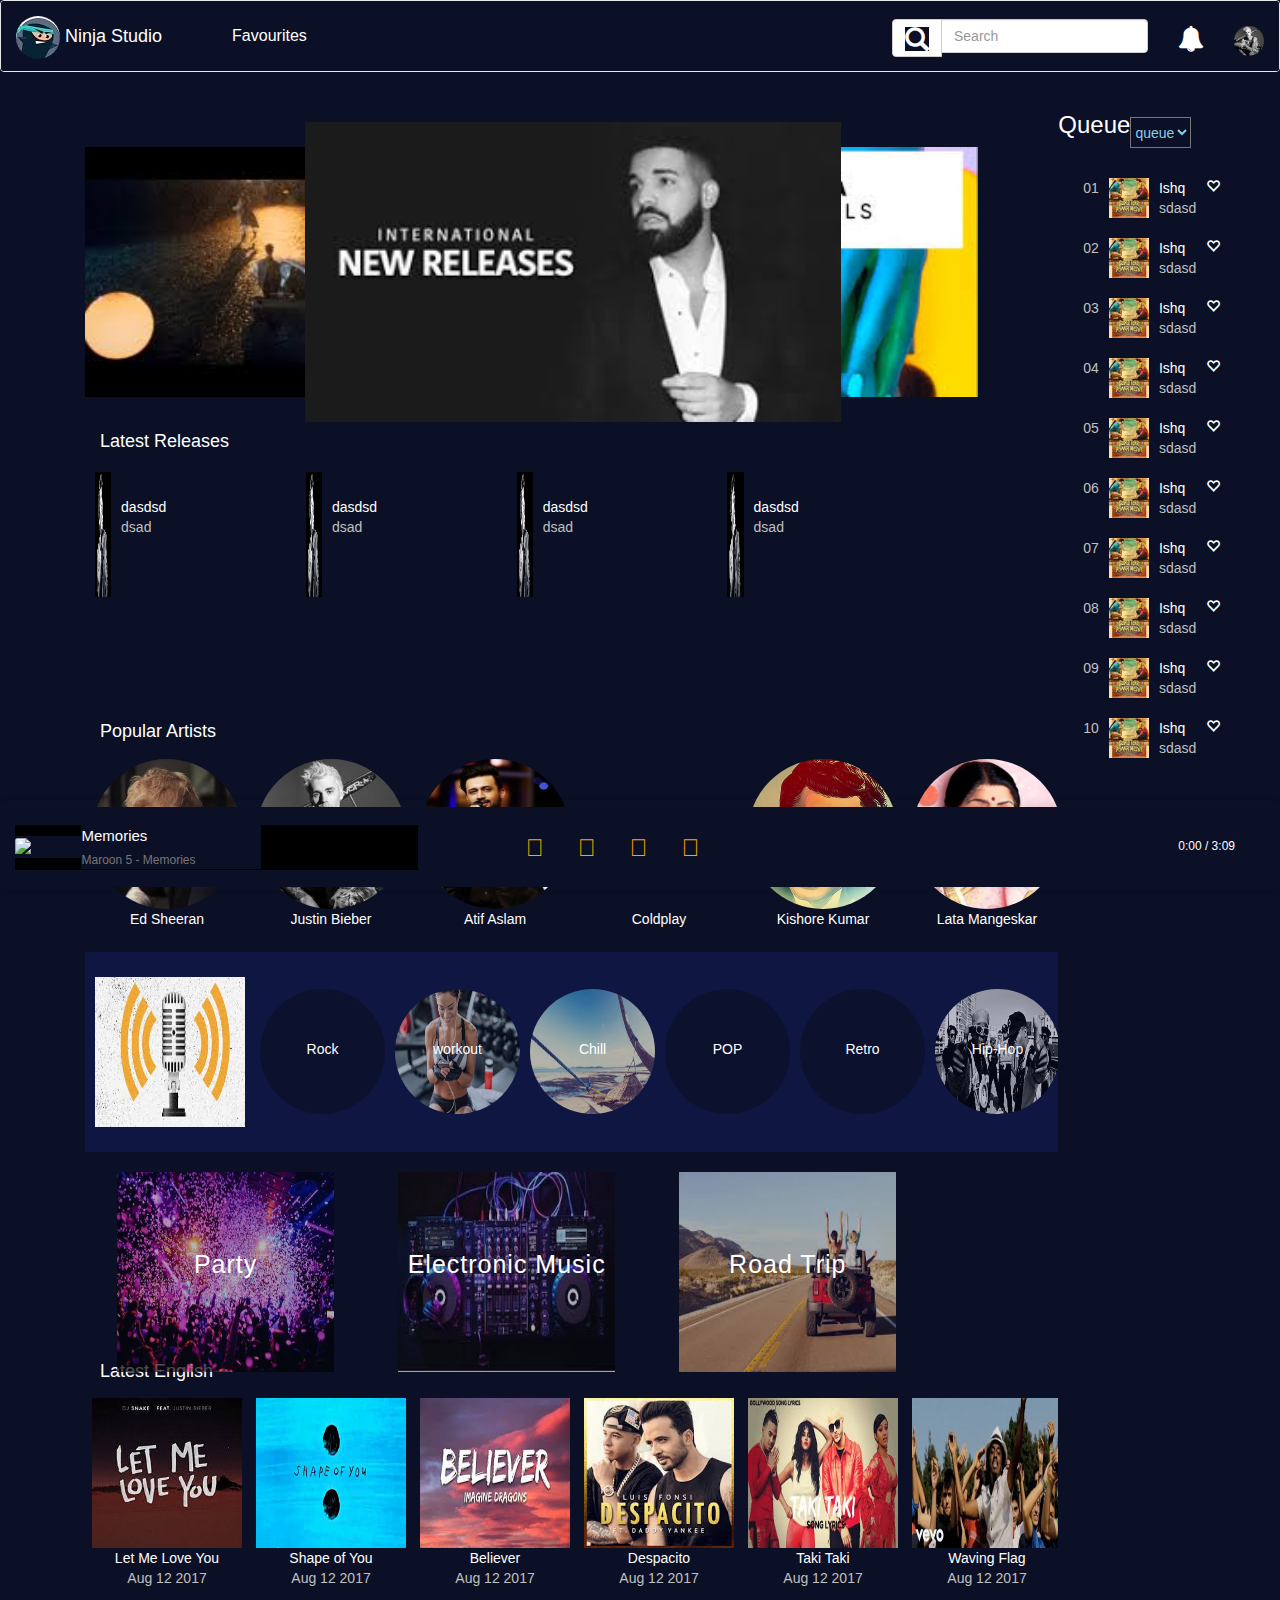
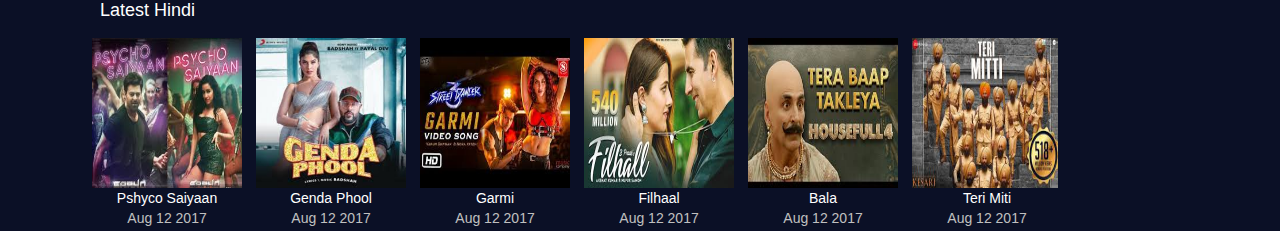
==== index.html @ f27d5f4e "first commit" ====
<!DOCTYPE html>
<html lang="en">
<head>
  <title>Bootstrap Example</title>
  <meta charset="utf-8">
  <meta name="viewport" content="width=device-width, initial-scale=1">
  <link rel="stylesheet" href="https://maxcdn.bootstrapcdn.com/bootstrap/3.4.1/css/bootstrap.min.css">
  <script src="https://ajax.googleapis.com/ajax/libs/jquery/3.4.1/jquery.min.js"></script>
  <script src="https://maxcdn.bootstrapcdn.com/bootstrap/3.4.1/js/bootstrap.min.js"></script>
    <link rel="stylesheet" href="asa.css">
    <link rel="stylesheet" href="https://cdnjs.cloudflare.com/ajax/libs/font-awesome/4.7.0/css/font-awesome.min.css">
        <link rel="stylesheet" href="asa.css">
</head>
<body>

<header id="body-header">
<nav class="navbar navbar-default" style="overflow: hidden;">
  <div class="container-fluid"><span>
    <div class="navbar-header">  
      <a class="navbar-brand" href="indx.html"><span> <img class="img-circle" src="ninja3.jpg"></span>
          <span>Ninja Studio</span></a>
    </div>
      <ul class="nav navbar-nav" style="margin-top: 10px;">
        <li ><a href="#"><span style="color: white; font-size: 16px; margin-left: 40px;">Favourites</span></a></li>
        </ul>
            <ul class="nav navbar-nav navbar-right" style="margin-top: 10px;">
                <li>  <form class="navbar-form navbar-left" action="">
                                <div class="input-group">
                                    <div class="input-group-btn">
                                         <button class="btn btn-default" type="submit">
                                             <i class="glyphicon glyphicon-search"></i>
                                         </button>
                                     </div>
                                    <input type="text" class="form-control" placeholder="Search">
                                </div>   </form>
                </li>
                <li class="inbox">
							<a href="#"><i class="fa fa-bell" style="font-size:26px;color:white"></i></a>
					</li>
                <li class="account"><a href="#">
                    <img class="img-circle" src="justin.jpg" height="30px">
						</a>
					</li>
      </ul></span>
      </div></nav>
 <div class="row"></div> 
    </header>
<main>
<div class="row">
    <div  class="col-md-8" id="content" >
        <div class="row" id="top">
            <div id="t0"><a href="#"><img src="t0.jpg"></a></div>
            <div id="t01"><a href="#"><img src="t3.jpg"></a></div>
            <div id="t02"><a href="#"><img src="t1.jpg"></a></div>
        </div>
        <h4>Latest Releases</h4>
        <div class="row" id="top1">
            <a href="#"><div id="t1"><img src="arijit.jpg"><figcaption id="fg4">dasdsd<br><p id="p2">dsad</p></figcaption><p id="p3">4:44</p></div></a>
            <a href="#"><div id="t1"><img src="arijit.jpg"><figcaption id="fg4">dasdsd<br><p id="p2">dsad</p></figcaption><p id="p3">4:44</p></div></a>
            <a href="#"><div id="t1"><img src="arijit.jpg"><figcaption id="fg4">dasdsd<br><p id="p2">dsad</p></figcaption><p id="p3">4:44</p></div></a>
            <a href="#"><div id="t1"><img src="arijit.jpg"><figcaption id="fg4">dasdsd<br><p id="p2">dsad</p></figcaption><p id="p3">4:44</p></div></a>
            
        </div>
        <div class="row" style="20%"></div>
        <h4>Popular Artists</h4>
        <div class="row" id="top2">
            <div id="mig">
            <a href="#"><img id="img1" class="img-circle" src="SHeeran.jpg"><figcaption>Ed Sheeran</figcaption>
            </a>
            </div> 
            <div id="mig">
            <a href="#"><img id="img1" class="img-circle" src="justin.jpg"><figcaption>Justin Bieber</figcaption>
            </a>
            </div>
            <div id="mig">
            <a href="#"><img id="img1" class="img-circle" src="atif.jpg"><figcaption>Atif Aslam</figcaption>
            </a>
            </div>
            <div id="mig">
            <a href="#"><img id="img1" class="img-circle" src="cold Play.jpg"><figcaption>Coldplay</figcaption>
            </a>
            </div>
            <div id="mig">
            <a href="#"><img id="img1" class="img-circle" src="kishore.jpg"><figcaption>Kishore Kumar</figcaption>
            </a>
            </div>
            <div id="mig">
            <a href="#"><img id="img1" class="img-circle" src="Lata.jpeg"><figcaption>Lata Mangeskar</figcaption>
            </a>
            </div>
        </div>
        <div class="row" id="top2" style=" background: #0F1642">
            <div id="img2">
            <img id="img1" src="station.jpg">
            </div>
            <div id="mig2">
            <a href="#"><img id="img3" class="img-circle" src="Rock.jpg"><figcaption id="fg1">Rock</figcaption></a>
            </div>
            <div id="mig2">
            <a href="#"><img id="img3" class="img-circle" src="workout.jpg"><figcaption id="fg1">workout</figcaption></a>
            </div>
            <div id="mig2">
            <a href="#"><img id="img3" class="img-circle" src="chill.jpg"><figcaption id="fg1">Chill</figcaption></a>
            </div>
            <div id="mig2">
            <a href="#"><img id="img3" class="img-circle" src="POP.jpg">
            <figcaption id="fg1">POP</figcaption>    </a>
            </div>
            <div id="mig2">
            <a href="#"><img id="img3" class="img-circle" src="Retro.jpg"><figcaption id="fg1">Retro</figcaption></a>
            </div>
            <div id="mig2">
            <a href="#"><img id="img3" class="img-circle" src="hiphop.jpg"><figcaption id="fg1">Hip-Hop</figcaption>
            </a>
               
            </div>
        </div>
        <div class="row" id="top2">
            <div id="mig3"><img id="img4" src="party1.jpg"><figcaption id="fg2">Party</figcaption></div>
            <div id="mig3"><img id="img4" src="electronic.jpg"><figcaption id="fg2">Electronic Music</figcaption></div>
            <div id="mig3"><img id="img4" src="road%20trip.jpg"><figcaption id="fg2">Road Trip</figcaption></div>
        </div>
        <h4>Latest English</h4>
        <div class="row" id="top2">
            <div id="mig">
            <a href="#"><img id="img1"  src="e1.jpg"><figcaption>Let Me Love You<br><p id="p4">Aug 12 2017</figcaption>
            </a>
            </div>
            <div id="mig">
            <a href="#"><img id="img1"  src="e2.jpg"><figcaption>Shape of You<br><p id="p4">Aug 12 2017</figcaption>
            </a>
            </div>
            <div id="mig">
            <a href="#"><img id="img1"  src="e3.jpg"><figcaption>Believer<br><p id="p4">Aug 12 2017</figcaption>
            </a>
            </div>
            <div id="mig">
            <a href="#"><img id="img1"  src="e4.jpg"><figcaption>Despacito<br><p id="p4">Aug 12 2017</figcaption>
            </a>
            </div>
            <div id="mig">
            <a href="#"><img id="img1"  src="e7.jpg"><figcaption>Taki Taki<br><p id="p4">Aug 12 2017</figcaption>
            </a>
            </div>
            <div id="mig">
            <a href="#"><img id="img1"  src="e8.jpg"><figcaption>Waving Flag<br><p id="p4">Aug 12 2017</figcaption>
            </a>
            </div>
        </div>
        <h4>Latest Hindi</h4>
        <div class="row" id="top2">
            <div id="mig">
            <a href="#"><img id="img1"  src="h1.jpg"><figcaption>Pshyco Saiyaan<br><p id="p4">Aug 12 2017</figcaption>
            </a>
            </div>
            <div id="mig">
            <a href="#"><img id="img1"  src="h2.jpg"><figcaption>Genda Phool<br><p id="p4">Aug 12 2017</figcaption>
            </a>
            </div>
            <div id="mig">
            <a href="#"><img id="img1"  src="h3.jpg"><figcaption>Garmi<br><p id="p4">Aug 12 2017</figcaption>
            </a>
            </div>
            <div id="mig">
            <a href="#"><img id="img1"  src="h4.jpg"><figcaption>Filhaal<br><p id="p4">Aug 12 2017</figcaption>
            </a>
            </div>
            <div id="mig">
            <a href="#"><img id="img1"  src="h5.jpg"><figcaption>Bala<br><p id="p4">Aug 12 2017</figcaption>
            </a>
            </div>
            <div id="mig">
            <a href="#"><img id="img1"  src="h6.jpg"><figcaption>Teri Miti<br><p id="p4">Aug 12 2017</figcaption>
            </a>
            </div>
        </div>
    </div>
    <div  class="col-md-2" id="side" >
        <div class="row" id="q1">
        <h3 style="float: left">Queue</h3>
        <select><option value="queue">queue</option></select>
        </div>
        <a href="#"><div id="q2"><p id="p1">01</p>
            <img src="crop_55x55_139484.jpg">
            <figcaption id="fg3">Ishq<br><p id="p2">sdasd</p></figcaption>
            <span id="g1" class="glyphicon glyphicon-heart-empty"> </span>
            </div>
        </a>
        <a href="#"><div id="q2"><p id="p1">02</p>
            <img src="crop_55x55_139484.jpg">
            <figcaption id="fg3">Ishq<br><p id="p2">sdasd</p></figcaption>
            <span id="g1" class="glyphicon glyphicon-heart-empty"> </span>
            </div>
        </a>
        <a href="#"><div id="q2"><p id="p1">03</p>
            <img src="crop_55x55_139484.jpg">
            <figcaption id="fg3">Ishq<br><p id="p2">sdasd</p></figcaption>
            <span id="g1" class="glyphicon glyphicon-heart-empty"> </span>
            </div>
        </a>
        <a href="#"><div id="q2"><p id="p1">04</p>
            <img src="crop_55x55_139484.jpg">
            <figcaption id="fg3">Ishq<br><p id="p2">sdasd</p></figcaption>
            <span id="g1" class="glyphicon glyphicon-heart-empty"> </span>
            </div>
        </a>
        
        <a href="#"><div id="q2"><p id="p1">05</p>
            <img src="crop_55x55_139484.jpg">
            <figcaption id="fg3">Ishq<br><p id="p2">sdasd</p></figcaption>
            <span id="g1" class="glyphicon glyphicon-heart-empty"> </span>
            </div>
        </a>
        <a href="#"><div id="q2"><p id="p1">06</p>
            <img src="crop_55x55_139484.jpg">
            <figcaption id="fg3">Ishq<br><p id="p2">sdasd</p></figcaption>
            <span id="g1" class="glyphicon glyphicon-heart-empty"> </span>
            </div>
        </a>
        <a href="#"><div id="q2"><p id="p1">07</p>
            <img src="crop_55x55_139484.jpg">
            <figcaption id="fg3">Ishq<br><p id="p2">sdasd</p></figcaption>
            <span id="g1" class="glyphicon glyphicon-heart-empty"> </span>
            </div>
        </a>
        <a href="#"><div id="q2"><p id="p1">08</p>
            <img src="crop_55x55_139484.jpg">
            <figcaption id="fg3">Ishq<br><p id="p2">sdasd</p></figcaption>
            <span id="g1" class="glyphicon glyphicon-heart-empty"> </span>
            </div>
        </a>
        <a href="#"><div id="q2"><p id="p1">09</p>
            <img src="crop_55x55_139484.jpg">
            <figcaption id="fg3">Ishq<br><p id="p2">sdasd</p></figcaption>
            <span id="g1" class="glyphicon glyphicon-heart-empty"> </span>
            </div>
        </a>
        <a href="#"><div id="q2"><p id="p1">10</p>
            <img src="crop_55x55_139484.jpg">
            <figcaption id="fg3">Ishq<br><p id="p2">sdasd</p></figcaption>
            <span id="g1" class="glyphicon glyphicon-heart-empty"> </span>
            </div>
        </a>
        
    </div>
    </div>
</main>
<footer>
        <div class="col-md-12 player fixed-bottom">
            <div class="row position-relative border rounded box-shadow">
                <div class="col-8 col-sm-4 col-md-4 col-lg-4 d-flex align-items-center">
                    <div class="w-100 playerinfo-lhs justify-content-start d-flex align-items-center">
                        <div class="float-left">
                            <img class="rounded d-inline-block mr-2" title="Memories" src="https://img.wynk.in/unsafe/90x90/filters:no_upscale():format(webp)/http://s3-ap-south-1.amazonaws.com/wynk-music-cms/srch_universalmusic/music/1568955083/srch_universalmusic_00602508101816-USUM71913350.jpg">
                        </div>
                        <div class="float-left text-truncate title-playing">
                            <div class="light-text-color w-100 float-left text-truncate">Memories</div>
                            <div class="grey-text-color w-100 float-left text-truncate">Maroon 5 - Memories</div>
                        </div>
                    </div>
                    <div class="col-2 col-sm-6 col-md-4 col-lg-4 d-flex align-items-center justify-content-center">
                        <div class="playerControls">
                            <span class="sshuffle">
                                <button title="shuffle">
                                    <i class="fas fa-random"></i>
                                </button>
                            </span>
                            <span class="sprevious">
                                <button title="previous">
                                    <i class="fas fa-backward"></i>
                                </button>
                            </span>
                            <span class="splay">
                                <button title="play">
                                    <i class="fas fa-play"></i>
                                </button>
                            </span>
                            <span class="snext">
                                <button title="next">
                                    <i class="fas fa-forward"></i>
                                </button>
                            </span>
                            <span class="srepeatOFF">
                                <button title="repeat off">
                                    <i class="fas fa-redo-alt"></i>
                                </button>
                            </span>
                        </div>
                    </div>
                    <div class="col-2 col-sm-2 col-md-4 col-lg-4 d-flex justify-content-end align-items-center right-side-action">
                        <div class="timeUpdate mr-4">
                            <span class="timeStart text-block-50">0:00</span>
                            <span class="timeEnd text-block-50"> / 3:09</span>
                        </div>

                        <div class="play-button mr-4">
                            <span class="splay">
                                <button title="play">
                                    <i class="fas fa-play"></i>
                                </button>
                            </span>
                        </div>
                    </div>
                </div>
            </div>
        </div>
    </footer>

</body>
</html>
---- asa.css ----
*{
    background: #0B1026;
    color: white;
}
#content{
    margin-left: 100px;
    margin-right: 100px;
}
#side{
    margin-right: 50px;
}
#top{
    margin-top: 30px;
    height: 300px;
    width: 100%;
}
#t0 img{
    margin-top: 25px;
   float: left;
    height: 250px;
    z-index: 0;
}
#t01 img{
    position: absolute;
   top: 30px;
    left: 220px;
    height: 300px;
    z-index: 1;
}
#t02 img{
    margin-top: 25px;
   float: right;
    height: 250px;
    z-index: 0;
}
#top1{
    height: 250px;
    width: 100%;
}
#top2{
    height: 200px;
    width: 100%;
}
#mig{
    height: 200px;
    float: left;
    padding: 7px;
    text-align: center;
}
#img1{
    height: 150px;
    width: 150px;
}
#img3{
    height: 125px;
    width: 125px;
    opacity: 70%;
}
#mig2{
    background: #0F1642;
    float: left;
    height: 200px;
    width: 135px;
    padding: 5px;
    padding-top: 37px;
}
#img2{
    background: #0F1642;
    float: left;
    height: 200px;
    width: 175px;
    padding: 10px;
    padding-top: 25px;
}
#fg1{
    text-align: center;
    position: relative;
    bottom: 75px;
    background: rgba(0, 0, 0, 0);
}
#mig3{
    float: left;
    height: 200px;
    width: 333px;
    padding-left: 32px;
    padding-right: 32px;
    margin-top: 20px;
    margin-bottom: 30px;
}
#img4{
    height: 200px;
    width: 100%;
    opacity: 0.7;
}
#fg2{
    
    letter-spacing: 1px;
    font-size: 25px;
    text-align: center;
    position: relative;
    bottom: 125px;
    background: rgba(0, 0, 0, 0);
}
#q1{
    margin-bottom: 20px;
}
#q1 select{
    float: right;
    margin-top: 25px;
    align-content: center;
    color: skyblue;
}
#q2{
    height: 60px;
    width: 100%;
    padding: 10px;
}
#p1{
    color: silver;
    float: left;
}
#p2{
    color: silver;
    float: left;
}
#q2 img{
    margin-left: 10px;
    height: 40px;
}
#q2 span{
    margin-left: 5px;
}
#g1{
    float: right;
}
#fg3{
    position: absolute;
    margin-left: 10px;
    display: inline-grid;
}
#t1{
    padding: 10px;
    height: 125px;
    float: left;
    width: 40%;
    margin-bottom: 20px;
}
#t1 img{
    height: 125px;
    width: 25%;;
}
#fg4{
    margin-top: 25px;
    position: absolute;
    margin-left: 10px;
    display: inline-grid;
}
#p3{
    margin-top: 40px;
    color: silver;
    float: right;
}
#p4{
    color: silver;
}
.player.fixed-bottom{
    position: fixed;
    bottom: 13px;
    left: 0;
    right: 0;
    margin: 0 auto;
}

.palyer{
    z-index: 1022;
    border-radius: 6px;
    background-color: black;
    opacity: .95;
    color: black;
}

.row{
    display: flex;
    /*flex-wrap: wrap;*/
    margin-right: -15px;
    margin-left: -15px;
}

.border{
    border-radius: 1px solid black;
}

.rounded{
    border-radius: .25rem !important;
}

.position-relative{
    position: relative !important;
}

.box-shadow{
    -webkit-box-shadow: 0 -2px 12px rgba(40,47,54,.11);
    height: 80px;
}

.align-items-center{
    align-items: center !important;
}

.d-flex{
    display: flex !important;
}

.col-2, .col-sm-2, .col-8, .col-lg-4, .col-mg-4, .col-sm-4, .col-2, .col-sm-6{
    position: relative;
    width: 100%;
    padding-right: 15px;
    padding-left: 15px;
}

.playerinfo-lhs{
    cursor: pointer;
    width: 45px;
    height: 45px;
    background-color: black;
}

.justify-content-start{
    justify-content: flex-start !important;
}

.justify-content-center{
    justify-content: center !important;
}

.justify-content-end{
    justify-content: flex-end !important;
}

.float-left{
    float: left !important;
}

.d-inline-block{
    display: inline-block;
}

img{
    border: none;
    text-indent: -10000px;
    vertical-align: middle;
    outline: 0 !important;
    -webkit-appearance: none;
}

.playerControls span{
    margin: 0 15px;
    cursor: pointer;
}
@media (max-width: 1212px) {
    .margin-right-2{
        margin-right: 1.5% !important;
    }
}

@media (max-width: 1022px) {
    .playerControls span{
        margin: 0 10px;
    }

    .margin-right-2 {
        margin-right: 1% !important;
    }
}

@media (max-width: 852px) {
    .playerControls span{
        margin: 0 8px;
    }

    .timeUpdate {
        display: none;
    }

    .playerControls{
        display: none;
    }

    .play-button{
        display: inline-block !important;
        padding: 0 !important;
        border: 0 !important;
        box-shadow: none !important;
        cursor: pointer !important;
        color: orange !important;
    }
}

button{
    transition: all .2s ease-in-out;
    line-height: 1.9;
    font-weight: 500;
    display: inline-block;
    visibility: visible;
    opacity: 1;
    border-radius: 20px;
    outline: 0;
    -webkit-appearance: none;
    text-transform: none;
    overflow: visible;
    margin: 0;
    font-family: inherit;
    font-size: inherit;
    text-rendering: auto;
    letter-spacing: normal;
    word-spacing: normal;
    text-indent: 0px;
    text-shadow: none;
    text-align: center;
    align-items: flex-start;
    font: 400 13.33px Arial;
}

.playerControls button{
    padding: 0;
    background-color: transparent;
    border: 0;
    box-shadow: none;
    cursor: pointer;
}

.play-button{
    display: none;
}

i{
    font-style: normal;
    font-weight: 300;
    font-variant: normal;
    text-transform: none;
    line-height: 0;
    font-size: 24px;
    vertical-align: middle;

}

.player i{
    color: orange;
    transition: all .2s ease-in-out;
}

.timeUpdate{
    font-size: 12px;
}

.text-block-50{
    color: white !important;
}

/*Common Classes*/

.light-text-color{
    color: white;
    font-size: 15px;
}

.grey-text-color{
    color: #767676;
    font-size: 12px;
    padding-top: .5rem; 
}

.flex{
    display: flex;
    border: 2px solid white;
}

.text-truncate{
    overflow: hidden;
    text-overflow: ellipsis;
    white-space: nowrap;
}

.border-radius-50{
    border-radius: 50% !important;
}

.w-100{
    width: 100% !important;
}

.float-left{
    float: left !important;
}

.margin-right-2{
    margin-right: 2%;
}

.text-align-center{
    text-align: center;
}

.width-65{
    width: 65%;
    border: 2px solid white;
    display: inline-block;
}

.width-28{
    width: 28%;
    display: inline-block;
    border: 2px solid white;
    height: auto;
}

.col-md-12{
    padding-right: 15px;
    padding-left: 15px;
}

.mr-2{
    margin-right: .5rem !important;
}

.mr-4{
    margin-right: 1.5rem !important;
}

.h-30{
    height: 30vh !important;
}
---- asa.css ----
*{
    background: #0B1026;
    color: white;
}
#content{
    margin-left: 100px;
    margin-right: 100px;
}
#side{
    margin-right: 50px;
}
#top{
    margin-top: 30px;
    height: 300px;
    width: 100%;
}
#t0 img{
    margin-top: 25px;
   float: left;
    height: 250px;
    z-index: 0;
}
#t01 img{
    position: absolute;
   top: 30px;
    left: 220px;
    height: 300px;
    z-index: 1;
}
#t02 img{
    margin-top: 25px;
   float: right;
    height: 250px;
    z-index: 0;
}
#top1{
    height: 250px;
    width: 100%;
}
#top2{
    height: 200px;
    width: 100%;
}
#mig{
    height: 200px;
    float: left;
    padding: 7px;
    text-align: center;
}
#img1{
    height: 150px;
    width: 150px;
}
#img3{
    height: 125px;
    width: 125px;
    opacity: 70%;
}
#mig2{
    background: #0F1642;
    float: left;
    height: 200px;
    width: 135px;
    padding: 5px;
    padding-top: 37px;
}
#img2{
    background: #0F1642;
    float: left;
    height: 200px;
    width: 175px;
    padding: 10px;
    padding-top: 25px;
}
#fg1{
    text-align: center;
    position: relative;
    bottom: 75px;
    background: rgba(0, 0, 0, 0);
}
#mig3{
    float: left;
    height: 200px;
    width: 333px;
    padding-left: 32px;
    padding-right: 32px;
    margin-top: 20px;
    margin-bottom: 30px;
}
#img4{
    height: 200px;
    width: 100%;
    opacity: 0.7;
}
#fg2{
    
    letter-spacing: 1px;
    font-size: 25px;
    text-align: center;
    position: relative;
    bottom: 125px;
    background: rgba(0, 0, 0, 0);
}
#q1{
    margin-bottom: 20px;
}
#q1 select{
    float: right;
    margin-top: 25px;
    align-content: center;
    color: skyblue;
}
#q2{
    height: 60px;
    width: 100%;
    padding: 10px;
}
#p1{
    color: silver;
    float: left;
}
#p2{
    color: silver;
    float: left;
}
#q2 img{
    margin-left: 10px;
    height: 40px;
}
#q2 span{
    margin-left: 5px;
}
#g1{
    float: right;
}
#fg3{
    position: absolute;
    margin-left: 10px;
    display: inline-grid;
}
#t1{
    padding: 10px;
    height: 125px;
    float: left;
    width: 40%;
    margin-bottom: 20px;
}
#t1 img{
    height: 125px;
    width: 25%;;
}
#fg4{
    margin-top: 25px;
    position: absolute;
    margin-left: 10px;
    display: inline-grid;
}
#p3{
    margin-top: 40px;
    color: silver;
    float: right;
}
#p4{
    color: silver;
}
.player.fixed-bottom{
    position: fixed;
    bottom: 13px;
    left: 0;
    right: 0;
    margin: 0 auto;
}

.palyer{
    z-index: 1022;
    border-radius: 6px;
    background-color: black;
    opacity: .95;
    color: black;
}

.row{
    display: flex;
    /*flex-wrap: wrap;*/
    margin-right: -15px;
    margin-left: -15px;
}

.border{
    border-radius: 1px solid black;
}

.rounded{
    border-radius: .25rem !important;
}

.position-relative{
    position: relative !important;
}

.box-shadow{
    -webkit-box-shadow: 0 -2px 12px rgba(40,47,54,.11);
    height: 80px;
}

.align-items-center{
    align-items: center !important;
}

.d-flex{
    display: flex !important;
}

.col-2, .col-sm-2, .col-8, .col-lg-4, .col-mg-4, .col-sm-4, .col-2, .col-sm-6{
    position: relative;
    width: 100%;
    padding-right: 15px;
    padding-left: 15px;
}

.playerinfo-lhs{
    cursor: pointer;
    width: 45px;
    height: 45px;
    background-color: black;
}

.justify-content-start{
    justify-content: flex-start !important;
}

.justify-content-center{
    justify-content: center !important;
}

.justify-content-end{
    justify-content: flex-end !important;
}

.float-left{
    float: left !important;
}

.d-inline-block{
    display: inline-block;
}

img{
    border: none;
    text-indent: -10000px;
    vertical-align: middle;
    outline: 0 !important;
    -webkit-appearance: none;
}

.playerControls span{
    margin: 0 15px;
    cursor: pointer;
}
@media (max-width: 1212px) {
    .margin-right-2{
        margin-right: 1.5% !important;
    }
}

@media (max-width: 1022px) {
    .playerControls span{
        margin: 0 10px;
    }

    .margin-right-2 {
        margin-right: 1% !important;
    }
}

@media (max-width: 852px) {
    .playerControls span{
        margin: 0 8px;
    }

    .timeUpdate {
        display: none;
    }

    .playerControls{
        display: none;
    }

    .play-button{
        display: inline-block !important;
        padding: 0 !important;
        border: 0 !important;
        box-shadow: none !important;
        cursor: pointer !important;
        color: orange !important;
    }
}

button{
    transition: all .2s ease-in-out;
    line-height: 1.9;
    font-weight: 500;
    display: inline-block;
    visibility: visible;
    opacity: 1;
    border-radius: 20px;
    outline: 0;
    -webkit-appearance: none;
    text-transform: none;
    overflow: visible;
    margin: 0;
    font-family: inherit;
    font-size: inherit;
    text-rendering: auto;
    letter-spacing: normal;
    word-spacing: normal;
    text-indent: 0px;
    text-shadow: none;
    text-align: center;
    align-items: flex-start;
    font: 400 13.33px Arial;
}

.playerControls button{
    padding: 0;
    background-color: transparent;
    border: 0;
    box-shadow: none;
    cursor: pointer;
}

.play-button{
    display: none;
}

i{
    font-style: normal;
    font-weight: 300;
    font-variant: normal;
    text-transform: none;
    line-height: 0;
    font-size: 24px;
    vertical-align: middle;

}

.player i{
    color: orange;
    transition: all .2s ease-in-out;
}

.timeUpdate{
    font-size: 12px;
}

.text-block-50{
    color: white !important;
}

/*Common Classes*/

.light-text-color{
    color: white;
    font-size: 15px;
}

.grey-text-color{
    color: #767676;
    font-size: 12px;
    padding-top: .5rem; 
}

.flex{
    display: flex;
    border: 2px solid white;
}

.text-truncate{
    overflow: hidden;
    text-overflow: ellipsis;
    white-space: nowrap;
}

.border-radius-50{
    border-radius: 50% !important;
}

.w-100{
    width: 100% !important;
}

.float-left{
    float: left !important;
}

.margin-right-2{
    margin-right: 2%;
}

.text-align-center{
    text-align: center;
}

.width-65{
    width: 65%;
    border: 2px solid white;
    display: inline-block;
}

.width-28{
    width: 28%;
    display: inline-block;
    border: 2px solid white;
    height: auto;
}

.col-md-12{
    padding-right: 15px;
    padding-left: 15px;
}

.mr-2{
    margin-right: .5rem !important;
}

.mr-4{
    margin-right: 1.5rem !important;
}

.h-30{
    height: 30vh !important;
}
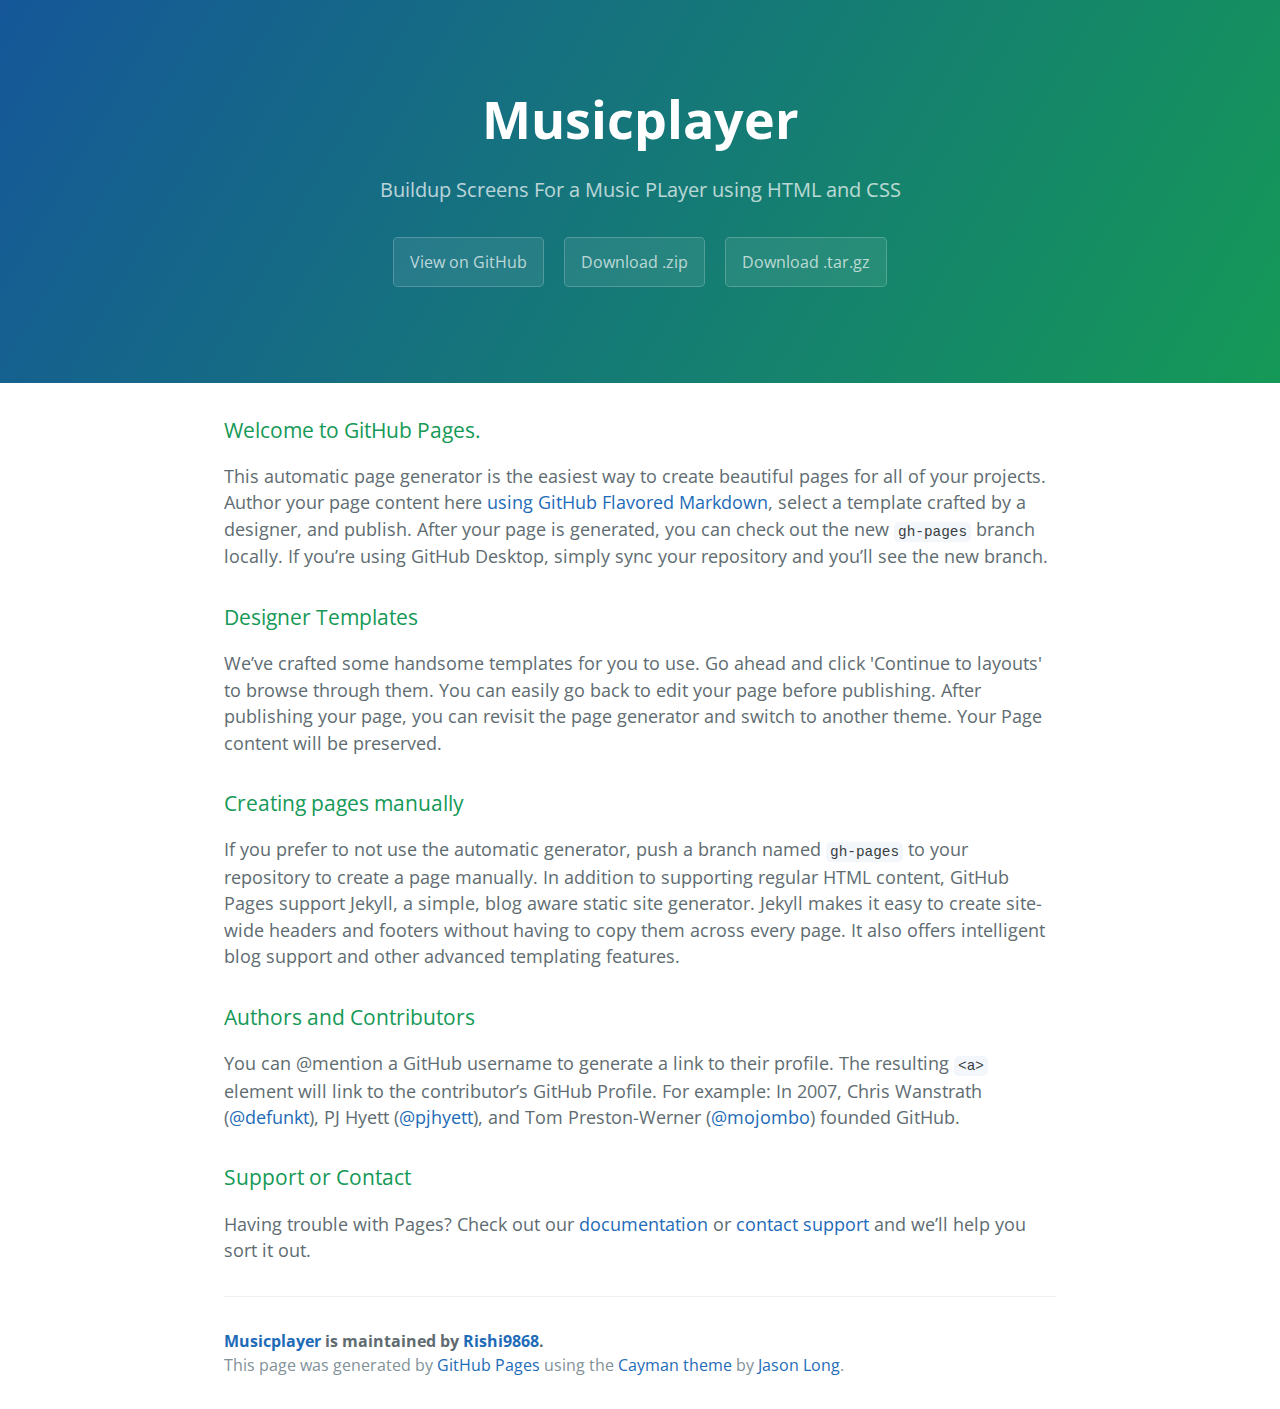
==== commit 61638a33: "Create master branch via GitHub" ====
--- a/index.html
+++ b/index.html
@@ -1,310 +1,48 @@
 <!DOCTYPE html>
-<html lang="en">
-<head>
-  <title>Bootstrap Example</title>
-  <meta charset="utf-8">
-  <meta name="viewport" content="width=device-width, initial-scale=1">
-  <link rel="stylesheet" href="https://maxcdn.bootstrapcdn.com/bootstrap/3.4.1/css/bootstrap.min.css">
-  <script src="https://ajax.googleapis.com/ajax/libs/jquery/3.4.1/jquery.min.js"></script>
-  <script src="https://maxcdn.bootstrapcdn.com/bootstrap/3.4.1/js/bootstrap.min.js"></script>
-    <link rel="stylesheet" href="asa.css">
-    <link rel="stylesheet" href="https://cdnjs.cloudflare.com/ajax/libs/font-awesome/4.7.0/css/font-awesome.min.css">
-        <link rel="stylesheet" href="asa.css">
-</head>
-<body>
+<html lang="en-us">
+  <head>
+    <meta charset="UTF-8">
+    <title>Musicplayer by Rishi9868</title>
+    <meta name="viewport" content="width=device-width, initial-scale=1">
+    <link rel="stylesheet" type="text/css" href="stylesheets/normalize.css" media="screen">
+    <link href='https://fonts.googleapis.com/css?family=Open+Sans:400,700' rel='stylesheet' type='text/css'>
+    <link rel="stylesheet" type="text/css" href="stylesheets/stylesheet.css" media="screen">
+    <link rel="stylesheet" type="text/css" href="stylesheets/github-light.css" media="screen">
+  </head>
+  <body>
+    <section class="page-header">
+      <h1 class="project-name">Musicplayer</h1>
+      <h2 class="project-tagline">Buildup Screens For a Music PLayer using HTML and CSS</h2>
+      <a href="https://github.com/Rishi9868/Musicplayer" class="btn">View on GitHub</a>
+      <a href="https://github.com/Rishi9868/Musicplayer/zipball/master" class="btn">Download .zip</a>
+      <a href="https://github.com/Rishi9868/Musicplayer/tarball/master" class="btn">Download .tar.gz</a>
+    </section>
 
-<header id="body-header">
-<nav class="navbar navbar-default" style="overflow: hidden;">
-  <div class="container-fluid"><span>
-    <div class="navbar-header">  
-      <a class="navbar-brand" href="indx.html"><span> <img class="img-circle" src="ninja3.jpg"></span>
-          <span>Ninja Studio</span></a>
-    </div>
-      <ul class="nav navbar-nav" style="margin-top: 10px;">
-        <li ><a href="#"><span style="color: white; font-size: 16px; margin-left: 40px;">Favourites</span></a></li>
-        </ul>
-            <ul class="nav navbar-nav navbar-right" style="margin-top: 10px;">
-                <li>  <form class="navbar-form navbar-left" action="">
-                                <div class="input-group">
-                                    <div class="input-group-btn">
-                                         <button class="btn btn-default" type="submit">
-                                             <i class="glyphicon glyphicon-search"></i>
-                                         </button>
-                                     </div>
-                                    <input type="text" class="form-control" placeholder="Search">
-                                </div>   </form>
-                </li>
-                <li class="inbox">
-							<a href="#"><i class="fa fa-bell" style="font-size:26px;color:white"></i></a>
-					</li>
-                <li class="account"><a href="#">
-                    <img class="img-circle" src="justin.jpg" height="30px">
-						</a>
-					</li>
-      </ul></span>
-      </div></nav>
- <div class="row"></div> 
-    </header>
-<main>
-<div class="row">
-    <div  class="col-md-8" id="content" >
-        <div class="row" id="top">
-            <div id="t0"><a href="#"><img src="t0.jpg"></a></div>
-            <div id="t01"><a href="#"><img src="t3.jpg"></a></div>
-            <div id="t02"><a href="#"><img src="t1.jpg"></a></div>
-        </div>
-        <h4>Latest Releases</h4>
-        <div class="row" id="top1">
-            <a href="#"><div id="t1"><img src="arijit.jpg"><figcaption id="fg4">dasdsd<br><p id="p2">dsad</p></figcaption><p id="p3">4:44</p></div></a>
-            <a href="#"><div id="t1"><img src="arijit.jpg"><figcaption id="fg4">dasdsd<br><p id="p2">dsad</p></figcaption><p id="p3">4:44</p></div></a>
-            <a href="#"><div id="t1"><img src="arijit.jpg"><figcaption id="fg4">dasdsd<br><p id="p2">dsad</p></figcaption><p id="p3">4:44</p></div></a>
-            <a href="#"><div id="t1"><img src="arijit.jpg"><figcaption id="fg4">dasdsd<br><p id="p2">dsad</p></figcaption><p id="p3">4:44</p></div></a>
-            
-        </div>
-        <div class="row" style="20%"></div>
-        <h4>Popular Artists</h4>
-        <div class="row" id="top2">
-            <div id="mig">
-            <a href="#"><img id="img1" class="img-circle" src="SHeeran.jpg"><figcaption>Ed Sheeran</figcaption>
-            </a>
-            </div> 
-            <div id="mig">
-            <a href="#"><img id="img1" class="img-circle" src="justin.jpg"><figcaption>Justin Bieber</figcaption>
-            </a>
-            </div>
-            <div id="mig">
-            <a href="#"><img id="img1" class="img-circle" src="atif.jpg"><figcaption>Atif Aslam</figcaption>
-            </a>
-            </div>
-            <div id="mig">
-            <a href="#"><img id="img1" class="img-circle" src="cold Play.jpg"><figcaption>Coldplay</figcaption>
-            </a>
-            </div>
-            <div id="mig">
-            <a href="#"><img id="img1" class="img-circle" src="kishore.jpg"><figcaption>Kishore Kumar</figcaption>
-            </a>
-            </div>
-            <div id="mig">
-            <a href="#"><img id="img1" class="img-circle" src="Lata.jpeg"><figcaption>Lata Mangeskar</figcaption>
-            </a>
-            </div>
-        </div>
-        <div class="row" id="top2" style=" background: #0F1642">
-            <div id="img2">
-            <img id="img1" src="station.jpg">
-            </div>
-            <div id="mig2">
-            <a href="#"><img id="img3" class="img-circle" src="Rock.jpg"><figcaption id="fg1">Rock</figcaption></a>
-            </div>
-            <div id="mig2">
-            <a href="#"><img id="img3" class="img-circle" src="workout.jpg"><figcaption id="fg1">workout</figcaption></a>
-            </div>
-            <div id="mig2">
-            <a href="#"><img id="img3" class="img-circle" src="chill.jpg"><figcaption id="fg1">Chill</figcaption></a>
-            </div>
-            <div id="mig2">
-            <a href="#"><img id="img3" class="img-circle" src="POP.jpg">
-            <figcaption id="fg1">POP</figcaption>    </a>
-            </div>
-            <div id="mig2">
-            <a href="#"><img id="img3" class="img-circle" src="Retro.jpg"><figcaption id="fg1">Retro</figcaption></a>
-            </div>
-            <div id="mig2">
-            <a href="#"><img id="img3" class="img-circle" src="hiphop.jpg"><figcaption id="fg1">Hip-Hop</figcaption>
-            </a>
-               
-            </div>
-        </div>
-        <div class="row" id="top2">
-            <div id="mig3"><img id="img4" src="party1.jpg"><figcaption id="fg2">Party</figcaption></div>
-            <div id="mig3"><img id="img4" src="electronic.jpg"><figcaption id="fg2">Electronic Music</figcaption></div>
-            <div id="mig3"><img id="img4" src="road%20trip.jpg"><figcaption id="fg2">Road Trip</figcaption></div>
-        </div>
-        <h4>Latest English</h4>
-        <div class="row" id="top2">
-            <div id="mig">
-            <a href="#"><img id="img1"  src="e1.jpg"><figcaption>Let Me Love You<br><p id="p4">Aug 12 2017</figcaption>
-            </a>
-            </div>
-            <div id="mig">
-            <a href="#"><img id="img1"  src="e2.jpg"><figcaption>Shape of You<br><p id="p4">Aug 12 2017</figcaption>
-            </a>
-            </div>
-            <div id="mig">
-            <a href="#"><img id="img1"  src="e3.jpg"><figcaption>Believer<br><p id="p4">Aug 12 2017</figcaption>
-            </a>
-            </div>
-            <div id="mig">
-            <a href="#"><img id="img1"  src="e4.jpg"><figcaption>Despacito<br><p id="p4">Aug 12 2017</figcaption>
-            </a>
-            </div>
-            <div id="mig">
-            <a href="#"><img id="img1"  src="e7.jpg"><figcaption>Taki Taki<br><p id="p4">Aug 12 2017</figcaption>
-            </a>
-            </div>
-            <div id="mig">
-            <a href="#"><img id="img1"  src="e8.jpg"><figcaption>Waving Flag<br><p id="p4">Aug 12 2017</figcaption>
-            </a>
-            </div>
-        </div>
-        <h4>Latest Hindi</h4>
-        <div class="row" id="top2">
-            <div id="mig">
-            <a href="#"><img id="img1"  src="h1.jpg"><figcaption>Pshyco Saiyaan<br><p id="p4">Aug 12 2017</figcaption>
-            </a>
-            </div>
-            <div id="mig">
-            <a href="#"><img id="img1"  src="h2.jpg"><figcaption>Genda Phool<br><p id="p4">Aug 12 2017</figcaption>
-            </a>
-            </div>
-            <div id="mig">
-            <a href="#"><img id="img1"  src="h3.jpg"><figcaption>Garmi<br><p id="p4">Aug 12 2017</figcaption>
-            </a>
-            </div>
-            <div id="mig">
-            <a href="#"><img id="img1"  src="h4.jpg"><figcaption>Filhaal<br><p id="p4">Aug 12 2017</figcaption>
-            </a>
-            </div>
-            <div id="mig">
-            <a href="#"><img id="img1"  src="h5.jpg"><figcaption>Bala<br><p id="p4">Aug 12 2017</figcaption>
-            </a>
-            </div>
-            <div id="mig">
-            <a href="#"><img id="img1"  src="h6.jpg"><figcaption>Teri Miti<br><p id="p4">Aug 12 2017</figcaption>
-            </a>
-            </div>
-        </div>
-    </div>
-    <div  class="col-md-2" id="side" >
-        <div class="row" id="q1">
-        <h3 style="float: left">Queue</h3>
-        <select><option value="queue">queue</option></select>
-        </div>
-        <a href="#"><div id="q2"><p id="p1">01</p>
-            <img src="crop_55x55_139484.jpg">
-            <figcaption id="fg3">Ishq<br><p id="p2">sdasd</p></figcaption>
-            <span id="g1" class="glyphicon glyphicon-heart-empty"> </span>
-            </div>
-        </a>
-        <a href="#"><div id="q2"><p id="p1">02</p>
-            <img src="crop_55x55_139484.jpg">
-            <figcaption id="fg3">Ishq<br><p id="p2">sdasd</p></figcaption>
-            <span id="g1" class="glyphicon glyphicon-heart-empty"> </span>
-            </div>
-        </a>
-        <a href="#"><div id="q2"><p id="p1">03</p>
-            <img src="crop_55x55_139484.jpg">
-            <figcaption id="fg3">Ishq<br><p id="p2">sdasd</p></figcaption>
-            <span id="g1" class="glyphicon glyphicon-heart-empty"> </span>
-            </div>
-        </a>
-        <a href="#"><div id="q2"><p id="p1">04</p>
-            <img src="crop_55x55_139484.jpg">
-            <figcaption id="fg3">Ishq<br><p id="p2">sdasd</p></figcaption>
-            <span id="g1" class="glyphicon glyphicon-heart-empty"> </span>
-            </div>
-        </a>
-        
-        <a href="#"><div id="q2"><p id="p1">05</p>
-            <img src="crop_55x55_139484.jpg">
-            <figcaption id="fg3">Ishq<br><p id="p2">sdasd</p></figcaption>
-            <span id="g1" class="glyphicon glyphicon-heart-empty"> </span>
-            </div>
-        </a>
-        <a href="#"><div id="q2"><p id="p1">06</p>
-            <img src="crop_55x55_139484.jpg">
-            <figcaption id="fg3">Ishq<br><p id="p2">sdasd</p></figcaption>
-            <span id="g1" class="glyphicon glyphicon-heart-empty"> </span>
-            </div>
-        </a>
-        <a href="#"><div id="q2"><p id="p1">07</p>
-            <img src="crop_55x55_139484.jpg">
-            <figcaption id="fg3">Ishq<br><p id="p2">sdasd</p></figcaption>
-            <span id="g1" class="glyphicon glyphicon-heart-empty"> </span>
-            </div>
-        </a>
-        <a href="#"><div id="q2"><p id="p1">08</p>
-            <img src="crop_55x55_139484.jpg">
-            <figcaption id="fg3">Ishq<br><p id="p2">sdasd</p></figcaption>
-            <span id="g1" class="glyphicon glyphicon-heart-empty"> </span>
-            </div>
-        </a>
-        <a href="#"><div id="q2"><p id="p1">09</p>
-            <img src="crop_55x55_139484.jpg">
-            <figcaption id="fg3">Ishq<br><p id="p2">sdasd</p></figcaption>
-            <span id="g1" class="glyphicon glyphicon-heart-empty"> </span>
-            </div>
-        </a>
-        <a href="#"><div id="q2"><p id="p1">10</p>
-            <img src="crop_55x55_139484.jpg">
-            <figcaption id="fg3">Ishq<br><p id="p2">sdasd</p></figcaption>
-            <span id="g1" class="glyphicon glyphicon-heart-empty"> </span>
-            </div>
-        </a>
-        
-    </div>
-    </div>
-</main>
-<footer>
-        <div class="col-md-12 player fixed-bottom">
-            <div class="row position-relative border rounded box-shadow">
-                <div class="col-8 col-sm-4 col-md-4 col-lg-4 d-flex align-items-center">
-                    <div class="w-100 playerinfo-lhs justify-content-start d-flex align-items-center">
-                        <div class="float-left">
-                            <img class="rounded d-inline-block mr-2" title="Memories" src="https://img.wynk.in/unsafe/90x90/filters:no_upscale():format(webp)/http://s3-ap-south-1.amazonaws.com/wynk-music-cms/srch_universalmusic/music/1568955083/srch_universalmusic_00602508101816-USUM71913350.jpg">
-                        </div>
-                        <div class="float-left text-truncate title-playing">
-                            <div class="light-text-color w-100 float-left text-truncate">Memories</div>
-                            <div class="grey-text-color w-100 float-left text-truncate">Maroon 5 - Memories</div>
-                        </div>
-                    </div>
-                    <div class="col-2 col-sm-6 col-md-4 col-lg-4 d-flex align-items-center justify-content-center">
-                        <div class="playerControls">
-                            <span class="sshuffle">
-                                <button title="shuffle">
-                                    <i class="fas fa-random"></i>
-                                </button>
-                            </span>
-                            <span class="sprevious">
-                                <button title="previous">
-                                    <i class="fas fa-backward"></i>
-                                </button>
-                            </span>
-                            <span class="splay">
-                                <button title="play">
-                                    <i class="fas fa-play"></i>
-                                </button>
-                            </span>
-                            <span class="snext">
-                                <button title="next">
-                                    <i class="fas fa-forward"></i>
-                                </button>
-                            </span>
-                            <span class="srepeatOFF">
-                                <button title="repeat off">
-                                    <i class="fas fa-redo-alt"></i>
-                                </button>
-                            </span>
-                        </div>
-                    </div>
-                    <div class="col-2 col-sm-2 col-md-4 col-lg-4 d-flex justify-content-end align-items-center right-side-action">
-                        <div class="timeUpdate mr-4">
-                            <span class="timeStart text-block-50">0:00</span>
-                            <span class="timeEnd text-block-50"> / 3:09</span>
-                        </div>
+    <section class="main-content">
+      <h3>
+<a id="welcome-to-github-pages" class="anchor" href="#welcome-to-github-pages" aria-hidden="true"><span aria-hidden="true" class="octicon octicon-link"></span></a>Welcome to GitHub Pages.</h3>
+<p>This automatic page generator is the easiest way to create beautiful pages for all of your projects. Author your page content here <a href="https://guides.github.com/features/mastering-markdown/">using GitHub Flavored Markdown</a>, select a template crafted by a designer, and publish. After your page is generated, you can check out the new <code>gh-pages</code> branch locally. If you’re using GitHub Desktop, simply sync your repository and you’ll see the new branch.</p>
+<h3>
+<a id="designer-templates" class="anchor" href="#designer-templates" aria-hidden="true"><span aria-hidden="true" class="octicon octicon-link"></span></a>Designer Templates</h3>
+<p>We’ve crafted some handsome templates for you to use. Go ahead and click 'Continue to layouts' to browse through them. You can easily go back to edit your page before publishing. After publishing your page, you can revisit the page generator and switch to another theme. Your Page content will be preserved.</p>
+<h3>
+<a id="creating-pages-manually" class="anchor" href="#creating-pages-manually" aria-hidden="true"><span aria-hidden="true" class="octicon octicon-link"></span></a>Creating pages manually</h3>
+<p>If you prefer to not use the automatic generator, push a branch named <code>gh-pages</code> to your repository to create a page manually. In addition to supporting regular HTML content, GitHub Pages support Jekyll, a simple, blog aware static site generator. Jekyll makes it easy to create site-wide headers and footers without having to copy them across every page. It also offers intelligent blog support and other advanced templating features.</p>
+<h3>
+<a id="authors-and-contributors" class="anchor" href="#authors-and-contributors" aria-hidden="true"><span aria-hidden="true" class="octicon octicon-link"></span></a>Authors and Contributors</h3>
+<p>You can @mention a GitHub username to generate a link to their profile. The resulting <code>&lt;a&gt;</code> element will link to the contributor’s GitHub Profile. For example: In 2007, Chris Wanstrath (<a class="user-mention" data-hovercard-type="user" data-hovercard-url="/users/defunkt/hovercard" data-octo-click="hovercard-link-click" data-octo-dimensions="link_type:self" href="https://github.com/defunkt">@defunkt</a>), PJ Hyett (<a class="user-mention" data-hovercard-type="user" data-hovercard-url="/users/pjhyett/hovercard" data-octo-click="hovercard-link-click" data-octo-dimensions="link_type:self" href="https://github.com/pjhyett">@pjhyett</a>), and Tom Preston-Werner (<a class="user-mention" data-hovercard-type="user" data-hovercard-url="/users/mojombo/hovercard" data-octo-click="hovercard-link-click" data-octo-dimensions="link_type:self" href="https://github.com/mojombo">@mojombo</a>) founded GitHub.</p>
+<h3>
+<a id="support-or-contact" class="anchor" href="#support-or-contact" aria-hidden="true"><span aria-hidden="true" class="octicon octicon-link"></span></a>Support or Contact</h3>
+<p>Having trouble with Pages? Check out our <a href="https://help.github.com/pages">documentation</a> or <a href="https://github.com/contact">contact support</a> and we’ll help you sort it out.</p>
 
-                        <div class="play-button mr-4">
-                            <span class="splay">
-                                <button title="play">
-                                    <i class="fas fa-play"></i>
-                                </button>
-                            </span>
-                        </div>
-                    </div>
-                </div>
-            </div>
-        </div>
-    </footer>
+      <footer class="site-footer">
+        <span class="site-footer-owner"><a href="https://github.com/Rishi9868/Musicplayer">Musicplayer</a> is maintained by <a href="https://github.com/Rishi9868">Rishi9868</a>.</span>
 
-</body>
-</html>+        <span class="site-footer-credits">This page was generated by <a href="https://pages.github.com">GitHub Pages</a> using the <a href="https://github.com/jasonlong/cayman-theme">Cayman theme</a> by <a href="https://twitter.com/jasonlong">Jason Long</a>.</span>
+      </footer>
+
+    </section>
+
+  
+  </body>
+</html>
--- a/stylesheets/stylesheet.css
+++ b/stylesheets/stylesheet.css
@@ -0,0 +1,245 @@
+* {
+  box-sizing: border-box; }
+
+body {
+  padding: 0;
+  margin: 0;
+  font-family: "Open Sans", "Helvetica Neue", Helvetica, Arial, sans-serif;
+  font-size: 16px;
+  line-height: 1.5;
+  color: #606c71; }
+
+a {
+  color: #1e6bb8;
+  text-decoration: none; }
+  a:hover {
+    text-decoration: underline; }
+
+.btn {
+  display: inline-block;
+  margin-bottom: 1rem;
+  color: rgba(255, 255, 255, 0.7);
+  background-color: rgba(255, 255, 255, 0.08);
+  border-color: rgba(255, 255, 255, 0.2);
+  border-style: solid;
+  border-width: 1px;
+  border-radius: 0.3rem;
+  transition: color 0.2s, background-color 0.2s, border-color 0.2s; }
+  .btn + .btn {
+    margin-left: 1rem; }
+
+.btn:hover {
+  color: rgba(255, 255, 255, 0.8);
+  text-decoration: none;
+  background-color: rgba(255, 255, 255, 0.2);
+  border-color: rgba(255, 255, 255, 0.3); }
+
+@media screen and (min-width: 64em) {
+  .btn {
+    padding: 0.75rem 1rem; } }
+
+@media screen and (min-width: 42em) and (max-width: 64em) {
+  .btn {
+    padding: 0.6rem 0.9rem;
+    font-size: 0.9rem; } }
+
+@media screen and (max-width: 42em) {
+  .btn {
+    display: block;
+    width: 100%;
+    padding: 0.75rem;
+    font-size: 0.9rem; }
+    .btn + .btn {
+      margin-top: 1rem;
+      margin-left: 0; } }
+
+.page-header {
+  color: #fff;
+  text-align: center;
+  background-color: #159957;
+  background-image: linear-gradient(120deg, #155799, #159957); }
+
+@media screen and (min-width: 64em) {
+  .page-header {
+    padding: 5rem 6rem; } }
+
+@media screen and (min-width: 42em) and (max-width: 64em) {
+  .page-header {
+    padding: 3rem 4rem; } }
+
+@media screen and (max-width: 42em) {
+  .page-header {
+    padding: 2rem 1rem; } }
+
+.project-name {
+  margin-top: 0;
+  margin-bottom: 0.1rem; }
+
+@media screen and (min-width: 64em) {
+  .project-name {
+    font-size: 3.25rem; } }
+
+@media screen and (min-width: 42em) and (max-width: 64em) {
+  .project-name {
+    font-size: 2.25rem; } }
+
+@media screen and (max-width: 42em) {
+  .project-name {
+    font-size: 1.75rem; } }
+
+.project-tagline {
+  margin-bottom: 2rem;
+  font-weight: normal;
+  opacity: 0.7; }
+
+@media screen and (min-width: 64em) {
+  .project-tagline {
+    font-size: 1.25rem; } }
+
+@media screen and (min-width: 42em) and (max-width: 64em) {
+  .project-tagline {
+    font-size: 1.15rem; } }
+
+@media screen and (max-width: 42em) {
+  .project-tagline {
+    font-size: 1rem; } }
+
+.main-content :first-child {
+  margin-top: 0; }
+.main-content img {
+  max-width: 100%; }
+.main-content h1, .main-content h2, .main-content h3, .main-content h4, .main-content h5, .main-content h6 {
+  margin-top: 2rem;
+  margin-bottom: 1rem;
+  font-weight: normal;
+  color: #159957; }
+.main-content p {
+  margin-bottom: 1em; }
+.main-content code {
+  padding: 2px 4px;
+  font-family: Consolas, "Liberation Mono", Menlo, Courier, monospace;
+  font-size: 0.9rem;
+  color: #383e41;
+  background-color: #f3f6fa;
+  border-radius: 0.3rem; }
+.main-content pre {
+  padding: 0.8rem;
+  margin-top: 0;
+  margin-bottom: 1rem;
+  font: 1rem Consolas, "Liberation Mono", Menlo, Courier, monospace;
+  color: #567482;
+  word-wrap: normal;
+  background-color: #f3f6fa;
+  border: solid 1px #dce6f0;
+  border-radius: 0.3rem; }
+  .main-content pre > code {
+    padding: 0;
+    margin: 0;
+    font-size: 0.9rem;
+    color: #567482;
+    word-break: normal;
+    white-space: pre;
+    background: transparent;
+    border: 0; }
+.main-content .highlight {
+  margin-bottom: 1rem; }
+  .main-content .highlight pre {
+    margin-bottom: 0;
+    word-break: normal; }
+.main-content .highlight pre, .main-content pre {
+  padding: 0.8rem;
+  overflow: auto;
+  font-size: 0.9rem;
+  line-height: 1.45;
+  border-radius: 0.3rem; }
+.main-content pre code, .main-content pre tt {
+  display: inline;
+  max-width: initial;
+  padding: 0;
+  margin: 0;
+  overflow: initial;
+  line-height: inherit;
+  word-wrap: normal;
+  background-color: transparent;
+  border: 0; }
+  .main-content pre code:before, .main-content pre code:after, .main-content pre tt:before, .main-content pre tt:after {
+    content: normal; }
+.main-content ul, .main-content ol {
+  margin-top: 0; }
+.main-content blockquote {
+  padding: 0 1rem;
+  margin-left: 0;
+  color: #819198;
+  border-left: 0.3rem solid #dce6f0; }
+  .main-content blockquote > :first-child {
+    margin-top: 0; }
+  .main-content blockquote > :last-child {
+    margin-bottom: 0; }
+.main-content table {
+  display: block;
+  width: 100%;
+  overflow: auto;
+  word-break: normal;
+  word-break: keep-all; }
+  .main-content table th {
+    font-weight: bold; }
+  .main-content table th, .main-content table td {
+    padding: 0.5rem 1rem;
+    border: 1px solid #e9ebec; }
+.main-content dl {
+  padding: 0; }
+  .main-content dl dt {
+    padding: 0;
+    margin-top: 1rem;
+    font-size: 1rem;
+    font-weight: bold; }
+  .main-content dl dd {
+    padding: 0;
+    margin-bottom: 1rem; }
+.main-content hr {
+  height: 2px;
+  padding: 0;
+  margin: 1rem 0;
+  background-color: #eff0f1;
+  border: 0; }
+
+@media screen and (min-width: 64em) {
+  .main-content {
+    max-width: 64rem;
+    padding: 2rem 6rem;
+    margin: 0 auto;
+    font-size: 1.1rem; } }
+
+@media screen and (min-width: 42em) and (max-width: 64em) {
+  .main-content {
+    padding: 2rem 4rem;
+    font-size: 1.1rem; } }
+
+@media screen and (max-width: 42em) {
+  .main-content {
+    padding: 2rem 1rem;
+    font-size: 1rem; } }
+
+.site-footer {
+  padding-top: 2rem;
+  margin-top: 2rem;
+  border-top: solid 1px #eff0f1; }
+
+.site-footer-owner {
+  display: block;
+  font-weight: bold; }
+
+.site-footer-credits {
+  color: #819198; }
+
+@media screen and (min-width: 64em) {
+  .site-footer {
+    font-size: 1rem; } }
+
+@media screen and (min-width: 42em) and (max-width: 64em) {
+  .site-footer {
+    font-size: 1rem; } }
+
+@media screen and (max-width: 42em) {
+  .site-footer {
+    font-size: 0.9rem; } }
--- a/stylesheets/github-light.css
+++ b/stylesheets/github-light.css
@@ -0,0 +1,130 @@
+/*!
+ * GitHub Light v0.4.1
+ * Copyright (c) 2012 - 2017 GitHub, Inc.
+ * Licensed under MIT (https://github.com/primer/github-syntax-theme-generator/blob/master/LICENSE)
+ */
+
+.pl-c /* comment, punctuation.definition.comment, string.comment */ {
+  color: #6a737d;
+}
+
+.pl-c1 /* constant, entity.name.constant, variable.other.constant, variable.language, support, meta.property-name, support.constant, support.variable, meta.module-reference, markup.raw, meta.diff.header, meta.output */,
+.pl-s .pl-v /* string variable */ {
+  color: #005cc5;
+}
+
+.pl-e /* entity */,
+.pl-en /* entity.name */ {
+  color: #6f42c1;
+}
+
+.pl-smi /* variable.parameter.function, storage.modifier.package, storage.modifier.import, storage.type.java, variable.other */,
+.pl-s .pl-s1 /* string source */ {
+  color: #24292e;
+}
+
+.pl-ent /* entity.name.tag, markup.quote */ {
+  color: #22863a;
+}
+
+.pl-k /* keyword, storage, storage.type */ {
+  color: #d73a49;
+}
+
+.pl-s /* string */,
+.pl-pds /* punctuation.definition.string, source.regexp, string.regexp.character-class */,
+.pl-s .pl-pse .pl-s1 /* string punctuation.section.embedded source */,
+.pl-sr /* string.regexp */,
+.pl-sr .pl-cce /* string.regexp constant.character.escape */,
+.pl-sr .pl-sre /* string.regexp source.ruby.embedded */,
+.pl-sr .pl-sra /* string.regexp string.regexp.arbitrary-repitition */ {
+  color: #032f62;
+}
+
+.pl-v /* variable */,
+.pl-smw /* sublimelinter.mark.warning */ {
+  color: #e36209;
+}
+
+.pl-bu /* invalid.broken, invalid.deprecated, invalid.unimplemented, message.error, brackethighlighter.unmatched, sublimelinter.mark.error */ {
+  color: #b31d28;
+}
+
+.pl-ii /* invalid.illegal */ {
+  color: #fafbfc;
+  background-color: #b31d28;
+}
+
+.pl-c2 /* carriage-return */ {
+  color: #fafbfc;
+  background-color: #d73a49;
+}
+
+.pl-c2::before /* carriage-return */ {
+  content: "^M";
+}
+
+.pl-sr .pl-cce /* string.regexp constant.character.escape */ {
+  font-weight: bold;
+  color: #22863a;
+}
+
+.pl-ml /* markup.list */ {
+  color: #735c0f;
+}
+
+.pl-mh /* markup.heading */,
+.pl-mh .pl-en /* markup.heading entity.name */,
+.pl-ms /* meta.separator */ {
+  font-weight: bold;
+  color: #005cc5;
+}
+
+.pl-mi /* markup.italic */ {
+  font-style: italic;
+  color: #24292e;
+}
+
+.pl-mb /* markup.bold */ {
+  font-weight: bold;
+  color: #24292e;
+}
+
+.pl-md /* markup.deleted, meta.diff.header.from-file, punctuation.definition.deleted */ {
+  color: #b31d28;
+  background-color: #ffeef0;
+}
+
+.pl-mi1 /* markup.inserted, meta.diff.header.to-file, punctuation.definition.inserted */ {
+  color: #22863a;
+  background-color: #f0fff4;
+}
+
+.pl-mc /* markup.changed, punctuation.definition.changed */ {
+  color: #e36209;
+  background-color: #ffebda;
+}
+
+.pl-mi2 /* markup.ignored, markup.untracked */ {
+  color: #f6f8fa;
+  background-color: #005cc5;
+}
+
+.pl-mdr /* meta.diff.range */ {
+  font-weight: bold;
+  color: #6f42c1;
+}
+
+.pl-ba /* brackethighlighter.tag, brackethighlighter.curly, brackethighlighter.round, brackethighlighter.square, brackethighlighter.angle, brackethighlighter.quote */ {
+  color: #586069;
+}
+
+.pl-sg /* sublimelinter.gutter-mark */ {
+  color: #959da5;
+}
+
+.pl-corl /* constant.other.reference.link, string.other.link */ {
+  text-decoration: underline;
+  color: #032f62;
+}
+
